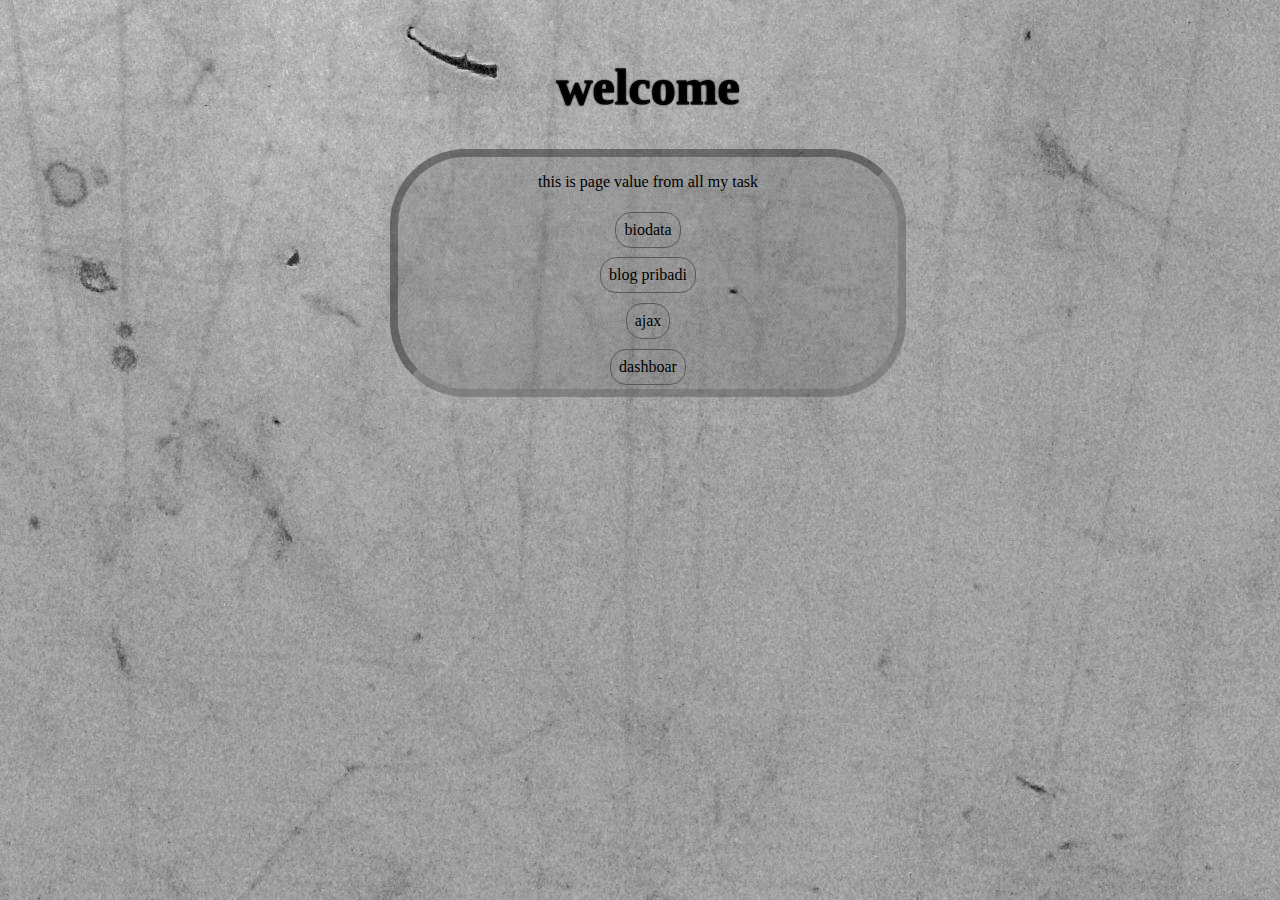
==== index.html @ b58b5073 "task list" ====
<!DOCTYPE html>
<html lang="en">
<head>
  <meta charset="UTF-8">
  <meta name="viewport" content="width=device-width, initial-scale=1.0">
  <link rel="stylesheet" href="style.css">
  <title>list task polytechic</title>
  <link href="https://fonts.googleapis.com/css2?family=Righteous&display=swap" rel="stylesheet">
  <link rel="shortcut icon" href="asset/favicon.ico" type="image/x-icon">
</head>
<body>
  <div id="main">
      <h1>welcome</h1>
      <!-- <br> -->
      <div id="value">
      <p>this is page  value from all my task</p>
      <span class="list"><a href="">biodata</a></span>
      <span class="list"><a href="">blog pribadi</a></span>
      <span class="list"><a href="">ajax</a></span>
      <span class="list"><a href="">dashboar</a></span>
      </div>
  </div>
</body>
</html>
---- style.css ----
body{
  height: 100%;
  width: 100%;
  background-image: url(asset/bg1.jpg);
}
#main{
  display: flex;
  flex-direction: column;
  align-items: center;
  padding: 1em;
}

#value{
  border: 8px solid #57575750;
  background-color: rgba(48, 47, 47, 0.144);
  border-radius: 2cm;
  border-style:inset;
  width: 40%;
  margin: auto;
  display: flex;
  padding-top: auto;
  flex-direction: column;
  align-items: center;
  -webkit-border-radius: 2cm;
  -moz-border-radius: 2cm;
  -ms-border-radius: 2cm;
  -o-border-radius: 2cm;
}

.list{
  margin: 0.8em;
  /*border: 1px solid;
  */font-family: Cambria, Cochin, Georgia, Times, 'Times New Roman', serif;
  border: 1px solid #575757fa ;
  padding: 0.5em;
  margin: 0.3em;
  border-radius: 1em ;
  -webkit-border-radius: 1em ;
  -moz-border-radius: 1em ;
  -ms-border-radius: 1em ;
  -o-border-radius: 1em ;
}

.list:hover{
  background-color: antiquewhite;
}

.list a{
  text-decoration: none;
  color: black;
}

/* .list a:hover{
  color: blue;
} */

h1{
  font-size: 50px;
  font-weight: bold;
  color: transparent;
  text-align: center;
   text-shadow: 0 0 2px black, 0 0 2px black; /* Outline */
            -webkit-text-stroke: 1px black; /* Border hitam */
}

p{
  font-size: 100%;
}

/* @media (min-width: 733px){
  p{
    font-size: 3;
  }
} */

@media(max-width: 711px) {
  p{
    font-size: 0.6em;
  }
  
}
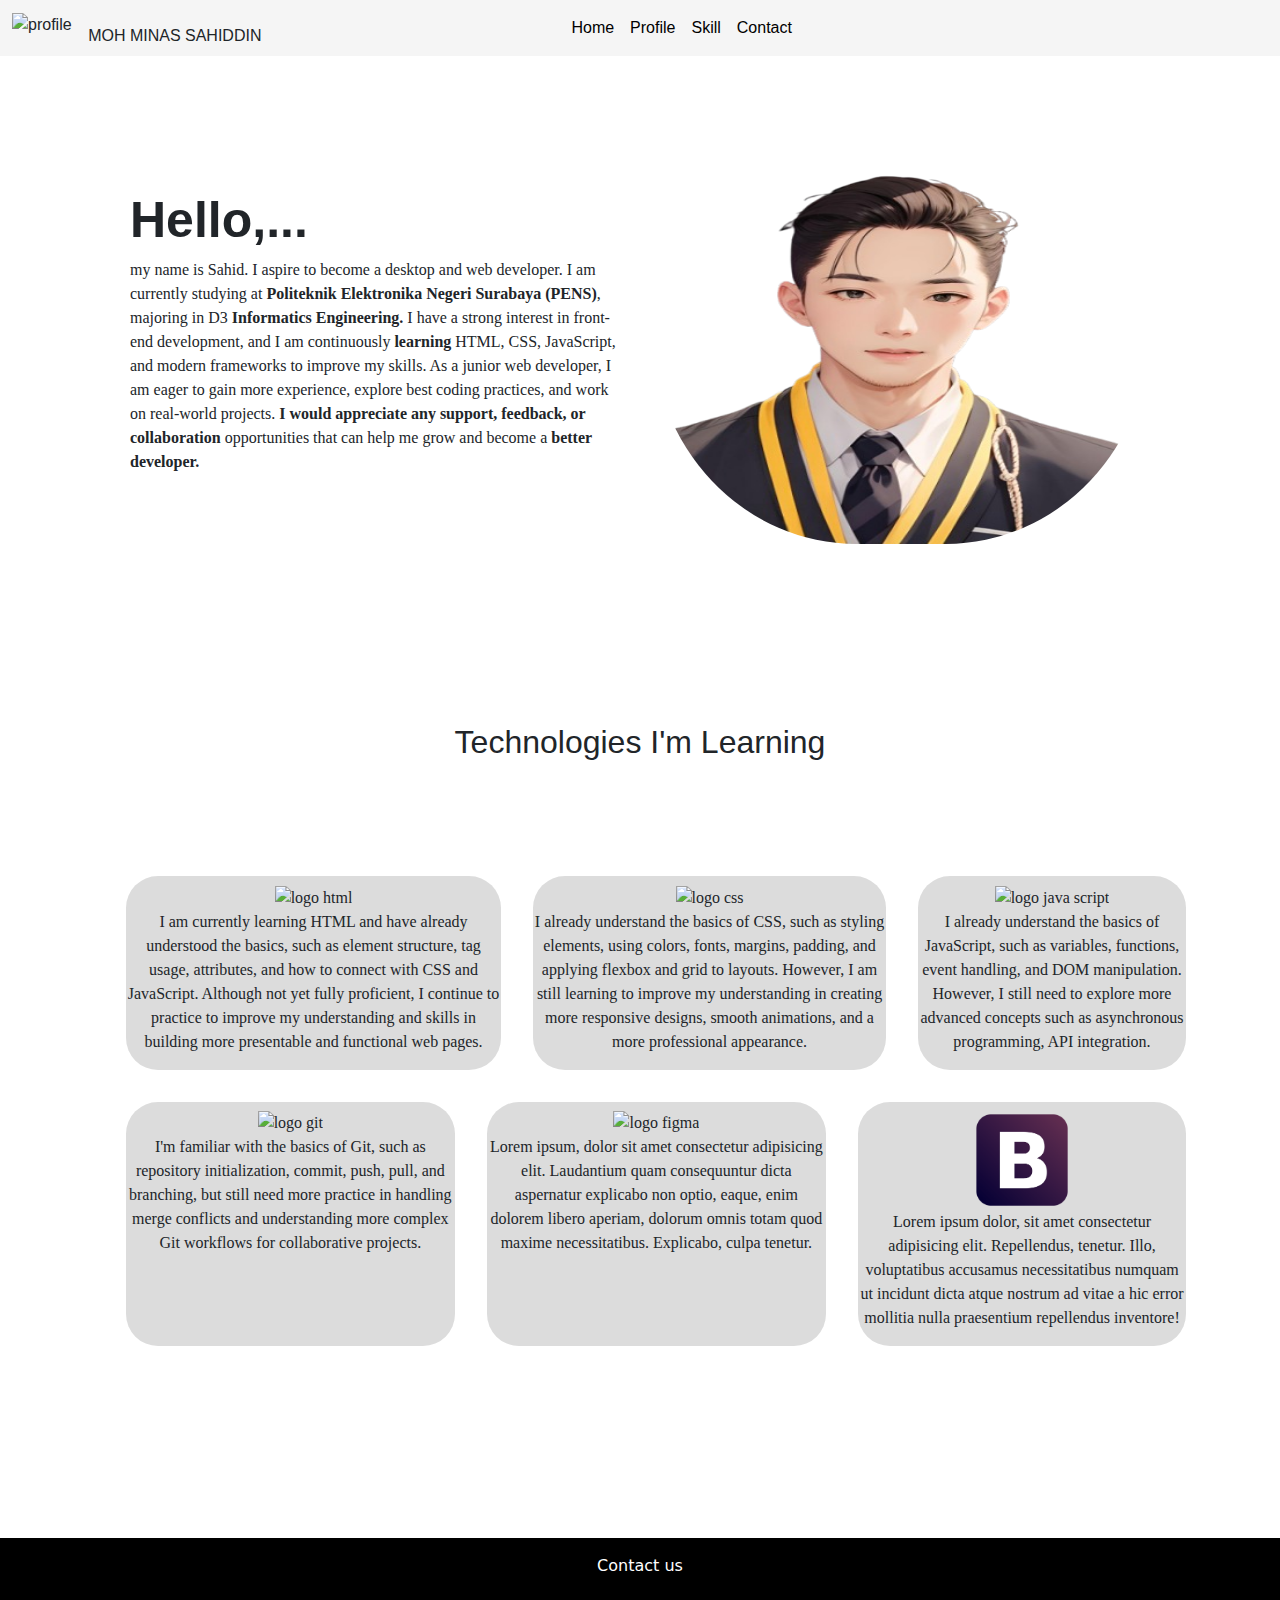
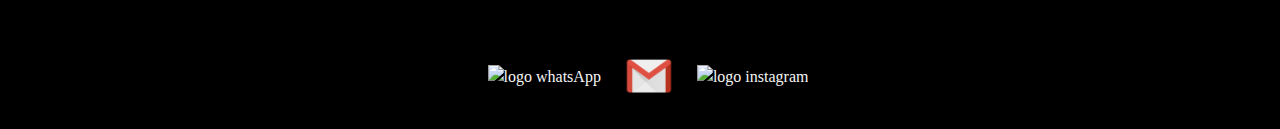
==== commit 16683585: "clear" ====
--- a/index.html
+++ b/index.html
@@ -3,22 +3,109 @@
 <head>
   <meta charset="UTF-8">
   <meta name="viewport" content="width=device-width, initial-scale=1.0">
-  <link rel="stylesheet" href="style.css">
-  <title>list task polytechic</title>
-  <link href="https://fonts.googleapis.com/css2?family=Righteous&display=swap" rel="stylesheet">
-  <link rel="shortcut icon" href="asset/favicon.ico" type="image/x-icon">
+  <title>minas sahiddin</title>
+  <link href="https://cdn.jsdelivr.net/npm/bootstrap@5.3.3/dist/css/bootstrap.min.css" rel="stylesheet" integrity="sha384-QWTKZyjpPEjISv5WaRU9OFeRpok6YctnYmDr5pNlyT2bRjXh0JMhjY6hW+ALEwIH" crossorigin="anonymous">
+  <link href="https://cdn.jsdelivr.net/npm/bootstrap@5.0.2/dist/css/bootstrap.min.css" rel="stylesheet" integrity="sha384-EVSTQN3/azprG1Anm3QDgpJLIm9Nao0Yz1ztcQTwFspd3yD65VohhpuuCOmLASjC" crossorigin="anonymous">
+  <link rel="stylesheet" href="https://cdnjs.cloudflare.com/ajax/libs/aos/2.3.4/aos.css">
+  <link rel="preconnect" href="https://fonts.googleapis.com">
+  <link rel="preconnect" href="https://fonts.gstatic.com" crossorigin>
+  <link href="https://fonts.googleapis.com/css2?family=Nunito+Sans:ital,opsz,wght@0,6..12,200..1000;1,6..12,200..1000&family=Open+Sans:ital,wght@0,300..800;1,300..800&family=Roboto+Flex:opsz,wght@8..144,100..1000&family=Roboto:ital,wght@0,100..900;1,100..900&display=swap" rel="stylesheet">
+  <link rel="shortcut icon" href="asset/man.png" type="image/x-icon">
+  <link rel="stylesheet" href="blog.css">
+</head>
 </head>
 <body>
-  <div id="main">
-      <h1>welcome</h1>
-      <!-- <br> -->
-      <div id="value">
-      <p>this is page  value from all my task</p>
-      <span class="list"><a href="">biodata</a></span>
-      <span class="list"><a href="">blog pribadi</a></span>
-      <span class="list"><a href="">ajax</a></span>
-      <span class="list"><a href="">dashboar</a></span>
+  <!-- nabar atas -->
+  <nav class="navbar navbar-expand-lg fixed-top">
+    <div class="container-fluid">
+      <img src="asset/man.png" alt="profile" class="me-1">
+      <h6 class="pt-3 mb-0">MOH MINAS SAHIDDIN</h6>
+      <button class="navbar-toggler" type="button" data-bs-toggle="collapse" data-bs-target="#navbarNavAltMarkup"
+        aria-controls="navbarNavAltMarkup" aria-expanded="false" aria-label="Toggle navigation">
+        <span class="navbar-toggler-icon"></span>
+      </button>
+      <div class="collapse navbar-collapse" id="navbarNavAltMarkup">
+        <!-- if screen smaal navbar collabs become hambuger -->
+        <div class="navbar-nav">
+          <a class="nav-link active"  aria-current="page" href="#Profile">Home</a>
+          <a class="nav-link active" href="#Profile">Profile</a>
+          <a class="nav-link active" href="#Name-Skill">Skill</a>
+          <a class="nav-link active" href="#Contact" tabindex="-1" aria-disabled="true" >Contact</a>
+        </div>
       </div>
-  </div>
+    </div>
+  </nav>
+  <main class="container " id="Profile">
+    <div class="row p-5">
+      <p class="col mx-auto m-auto"><span>Hello,...</span><br> my name is Sahid. I aspire to become a desktop and web developer. I am currently studying at <strong>Politeknik Elektronika Negeri Surabaya (PENS)</strong>, majoring in D3 <strong>Informatics Engineering.</strong>
+
+        I have a strong interest in front-end development, and I am continuously <strong>learning</strong> HTML, CSS, JavaScript, and modern frameworks to improve my skills. As a junior web developer, I am eager to gain more experience, explore best coding practices, and work on real-world projects.
+        
+        <strong>I would appreciate any support, feedback, or collaboration</strong> opportunities that can help me grow and become a <strong>better developer.</strong></p>
+      <img id="profile" class="col mx-auto m-auto order-sm-1" src="asset/aniem-removebg-preview.png" alt="pictures sahid">
+      <!-- foto profile -->
+    </div>
+    <div class="container">
+      <span id="Name-Skill" class="container text-center"><h2>Technologies I'm Learning</h2></span>
+      <div id="card" class="d-flex flex-column flex-lg-row ">
+        <!-- dispay flex flex ori collom alias vertika atas bawah lalu kalau layar lage ke row atau kiri kanab atau horixontal -->
+        <div class="">
+          <img src="asset/html2.png " alt="logo html">
+          <p>I am currently learning HTML and have already understood the basics, such as element structure, tag usage, attributes, and how to connect with CSS and JavaScript. Although not yet fully proficient, I continue to practice to improve my understanding and skills in building more presentable and functional web pages.</p>
+        </div>
+        <div class="">
+          <img src="asset/css.png" alt="logo css">
+          <p>I already understand the basics of CSS, such as styling elements, using colors, fonts, margins, padding, and applying flexbox and grid to layouts. However, I am still learning to improve my understanding in creating more responsive designs, smooth animations, and a more professional appearance.</p>
+        </div>
+        <div class="">
+          <img src="asset/javaScript.png" alt="logo java script">
+          <p>I already understand the basics of JavaScript, such as variables, functions, event handling, and DOM manipulation. However, I still need to explore more advanced concepts such as asynchronous programming, API integration.</p>
+        </div>
+      </div>
+      <div id="col2" class="d-flex flex-column flex-lg-row">
+        <div class="">
+          <img id="git" src="asset/git.png" alt="logo git">
+          <p>I'm familiar with the basics of Git, such as repository initialization, commit, push, pull, and branching, but still need more practice in handling merge conflicts and understanding more complex Git workflows for collaborative projects.</p>
+        </div>
+        <div class="">
+          <img id="figma" src="asset/figma.png" alt="logo figma">
+          <p>Lorem ipsum, dolor sit amet consectetur adipisicing elit. Laudantium quam consequuntur dicta aspernatur explicabo non optio, eaque, enim dolorem libero aperiam, dolorum omnis totam quod maxime necessitatibus. Explicabo, culpa tenetur.
+          </p>
+        </div>
+        <div class="">
+          <img src="asset/bootstrap.png" alt="logo bootstrap">
+          <p>Lorem ipsum dolor, sit amet consectetur adipisicing elit. Repellendus, tenetur. Illo, voluptatibus accusamus necessitatibus numquam ut incidunt dicta atque nostrum ad vitae a hic error mollitia nulla praesentium repellendus inventore!</p>
+        </div>
+      </div>
+    </div>
+  </main>
+  <footer id="Contact" class="">
+    <div>
+      <p>Contact us</p>
+      <div id="Contact" class="container "> 
+        <a href="https://api.whatsapp.com/send/?phone=6285707107042&text&type=phone_number&app_absent=0" target="blank"><img src="asset/whatsApp.png" alt="logo whatsApp"></a>
+        <a  href="mailto:mohminassahiddin@gmal.com" target="blank"><img src="asset/email2.png" alt="logo email"></a>
+        <a href="https://www.instagram.com/sahoddot?igsh=MTJnNGZ0N2V3cWhzcQ%3D%3D" target="blank"><img src="asset/instgram.png" alt="logo instagram"></a>
+      </div>
+    </div>
+  </footer>
+  <script src="https://cdn.jsdelivr.net/npm/@popperjs/core@2.9.2/dist/umd/popper.min.js" integrity="sha384-IQsoLXl5PILFhosVNubq5LC7Qb9DXgDA9i+tQ8Zj3iwWAwPtgFTxbJ8NT4GN1R8p" crossorigin="anonymous"></script>
+<script src="https://cdn.jsdelivr.net/npm/bootstrap@5.0.2/dist/js/bootstrap.min.js" integrity="sha384-cVKIPhGWiC2Al4u+LWgxfKTRIcfu0JTxR+EQDz/bgldoEyl4H0zUF0QKbrJ0EcQF" crossorigin="anonymous"></script>
+  <script src="https://cdn.jsdelivr.net/npm/bootstrap@5.0.2/dist/js/bootstrap.bundle.min.js" integrity="sha384-MrcW6ZMFYlzcLA8Nl+NtUVF0sA7MsXsP1UyJoMp4YLEuNSfAP+JcXn/tWtIaxVXM" crossorigin="anonymous"></script>
+  <script src="https://cdn.jsdelivr.net/npm/bootstrap@5.3.3/dist/js/bootstrap.bundle.min.js" integrity="sha384-YvpcrYf0tY3lHB60NNkmXc5s9fDVZLESaAA55NDzOxhy9GkcIdslK1eN7N6jIeHz" crossorigin="anonymous"></script>
+  <script src="https://code.jquery.com/jquery-3.7.1.min.js" integrity="sha256-/JqT3SQfawRcv/BIHPThkBvs0OEvtFFmqPF/lYI/Cxo=" crossorigin="anonymous"></script>
+  <script src="https://cdnjs.cloudflare.com/ajax/libs/aos/2.3.4/aos.js"></script>
+  <script>
+    // Navbar Auto Close on Click
+    document.querySelectorAll(".nav-link").forEach(item => {
+      item.addEventListener("click", () => {
+        const navbarCollapse = document.querySelector(".navbar-collapse");
+        if (navbarCollapse.classList.contains("show")) {
+          new bootstrap.Collapse(navbarCollapse).hide();
+        }
+      });
+    });
+  </script>
+  <script src="blog.js"></script>
 </body>
 </html>--- a/blog.css
+++ b/blog.css
@@ -0,0 +1,174 @@
+
+.nunito-sans- {
+  font-family: "Nunito Sans", serif;
+  font-optical-sizing: auto;
+  font-weight: weight;
+  font-style: normal;
+  font-variation-settings:
+    "wdth" 100,
+    "YTLC" 500;
+}
+
+body{
+  background-color: #FFFFFF;
+}
+nav{
+  /* font-family: 'Gill Sans', 'Gill Sans MT', Calibri, 'Trebuchet MS', sans-serif; */
+  font-family: 'Lucida Sans', 'Lucida Sans Regular', 'Lucida Grande', 'Lucida Sans Unicode', Geneva, Verdana, sans-serif;
+  background-color: #F5F5F5;
+}
+.container{
+  font-family:Cambria, Cochin, Georgia, Times, 'Times New Roman', serif;
+  margin-top: 5%;
+  font-size: medium;
+}
+.container span{
+  font-weight: bold;
+  font-family: 'Gill Sans', 'Gill Sans MT', Calibri, 'Trebuchet MS', sans-serif;
+  font-size: 50px;
+}
+nav img{
+  height: 30px;
+  width: auto;
+}
+
+.navbar-nav {
+  border-radius: 1rem;
+  margin-left: 30%;
+  -webkit-border-radius: 1rem;
+  -moz-border-radius: 1rem;
+  -ms-border-radius: 1rem;
+  -o-border-radius: 1rem;
+}
+
+
+
+nav h6{
+  margin-left: 1%;
+}
+
+
+#profile{
+  /* border: 1px solid; */
+  border-radius: 20rem;
+  height: 27rem;
+  -webkit-border-radius: 20rem;
+  -moz-border-radius: 20rem;
+  -ms-border-radius: 20rem;
+  -o-border-radius: 20rem;
+}
+
+.background {
+  background-color: #FFFFFF;
+}
+
+#card-skil p{
+  margin-top: 10rem;
+  background-color: bisque;
+}
+
+#card img{
+  width: 100%;
+  height: 100px;
+  object-fit: contain;
+}
+#card div{
+  font-family:Cambria, Cochin, Georgia, Times, 'Times New Roman', serif;
+  transition: background-color 0.3s ease-in-out;
+  animation: shake 3s infinite ease-in-out;
+  padding-top: 0.5rem;
+  margin-top: 2rem;
+  margin-left: 2rem;
+  background-color: gainsboro;
+  /*border: 3px solid rgb(38, 38, 49);
+  *//*border-style: double;
+  */border-radius: 2rem;
+  -webkit-border-radius: 2rem;
+  -moz-border-radius: 2rem;
+  -ms-border-radius: 2rem;
+  -o-border-radius: 2rem;
+  text-align: center;
+  -webkit-transition: 1s;
+  -moz-transition: 1s;
+  -ms-transition: 1s;
+  -o-transition: 1s;
+  -webkit-animation: shake 3s infinite ease-in-out;
+}
+#col2 div{
+  font-family:Cambria, Cochin, Georgia, Times, 'Times New Roman', serif;
+  transition: background-color 0.3s ease-in-out;
+  animation: shake 3s infinite ease-in-out;
+  padding-top: 0.5rem;
+  text-align: center;
+  margin-left: 2rem;
+  background-color: gainsboro;
+  margin-top: 2rem;
+  /*border: 3px solid rgb(38, 38, 49);
+  *//*border-style: double;
+  */border-radius: 2rem;
+  -webkit-border-radius: 2rem;
+  -moz-border-radius: 2rem;
+  -ms-border-radius: 2rem;
+  -o-border-radius: 2rem;
+  -webkit-transition: background-color 0.3s ease-in-out;
+  -moz-transition: background-color 0.3s ease-in-out;
+  -ms-transition: background-color 0.3s ease-in-out;
+  -o-transition: background-color 0.3s ease-in-out;
+}
+#col2 img{
+  width: 100%;
+  height: 100px;
+  object-fit: contain;
+}
+
+#card div:hover{
+  background-color:gray;
+  color: #FFFFFF;
+  img{
+    filter: brightness(120%);
+  }
+}
+#col2 div:hover{
+  background-color:gray;
+  color: #FFFFFF;
+  img{
+    filter: brightness(120%);
+  }
+}
+
+footer div{
+  margin-top: 2rem;
+  background-color: #000000;
+  padding: 1rem;
+  color: #FFFFFF;
+  text-align: center;
+}
+
+.a:hover{
+  font-size: larger;
+}
+
+@keyframes shake {
+  0% { transform: translateY(0); }
+  50% { transform: translateY(-10px); } /* Naik sedikit */
+  100% { transform: translateY(0); }
+}
+
+#Contact img{
+  width: 3.5rem;
+  height: auto;
+  margin-left: 1rem;
+}
+
+#Contact a{
+  text-decoration: none;
+  color: #F5F5F5;
+}
+
+#Skill{
+  padding-top: 10rem;
+}
+
+footer{
+  padding-top: 10rem;
+}
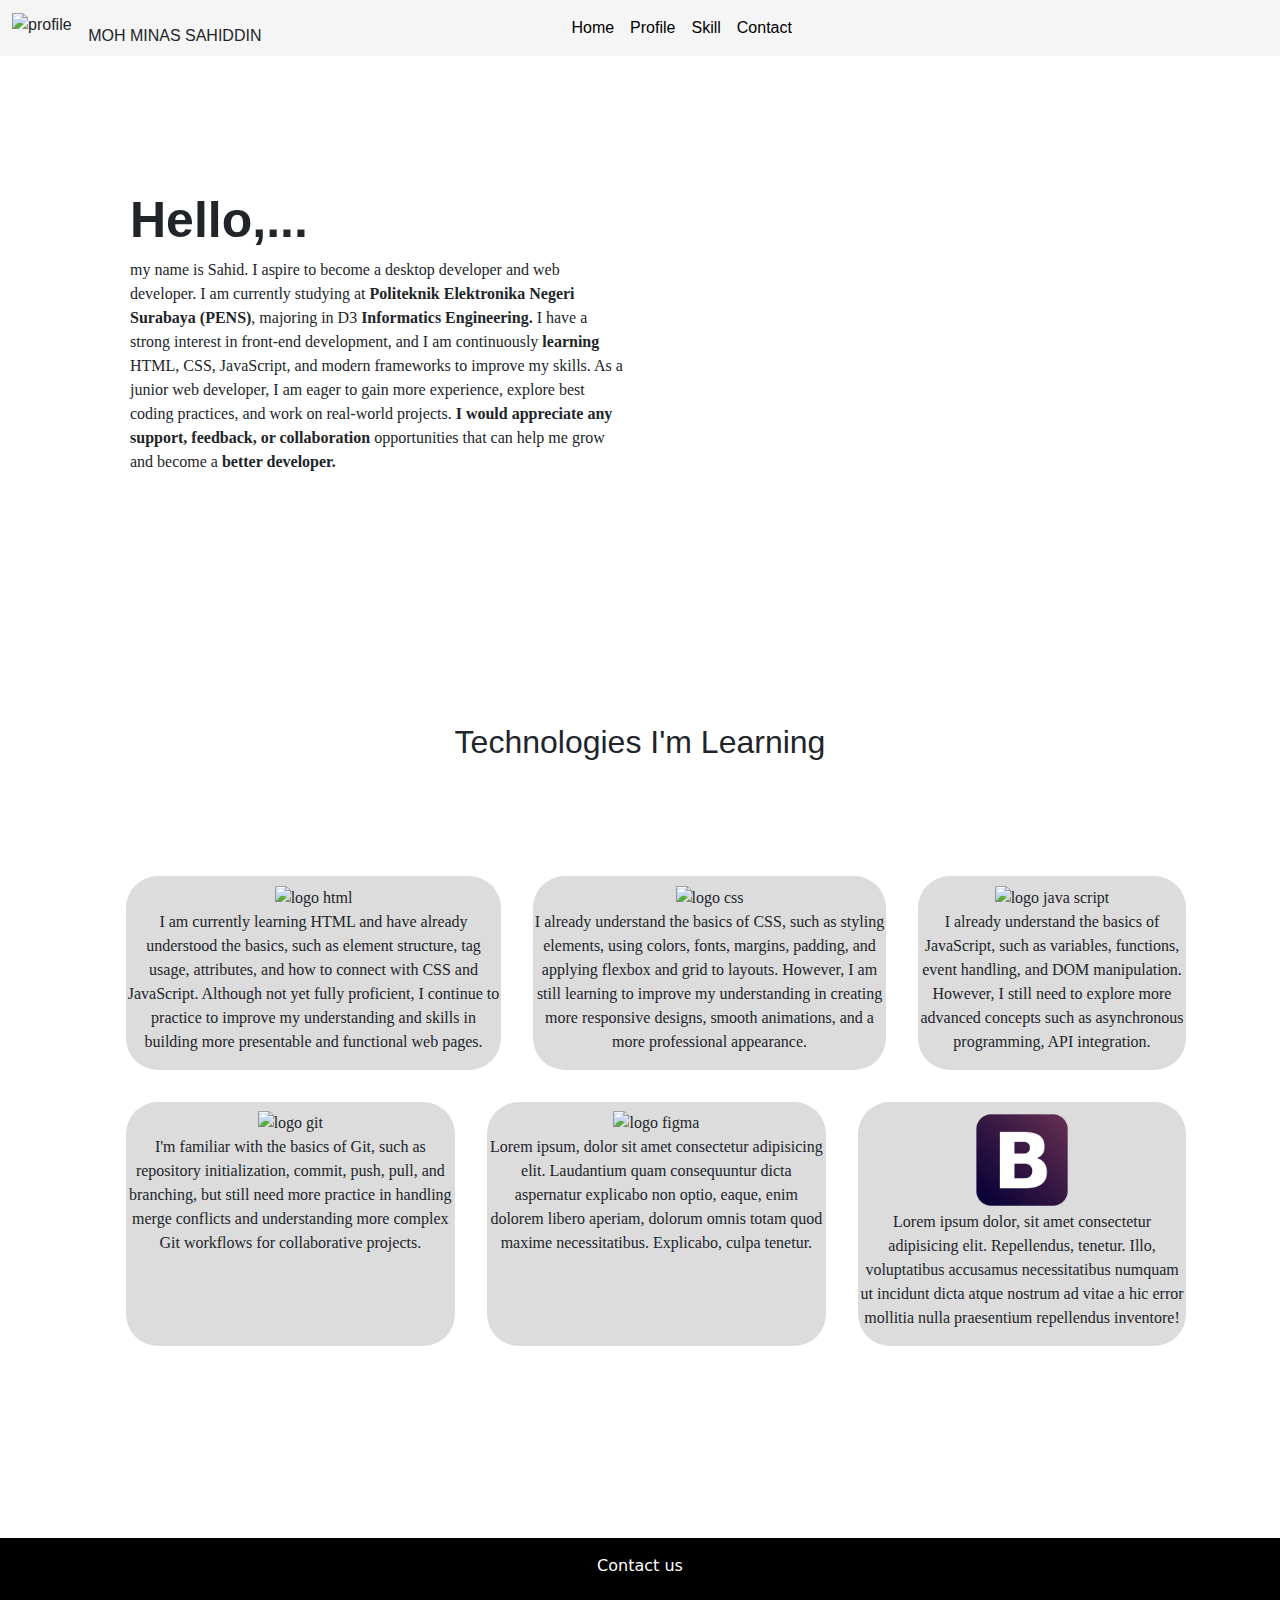
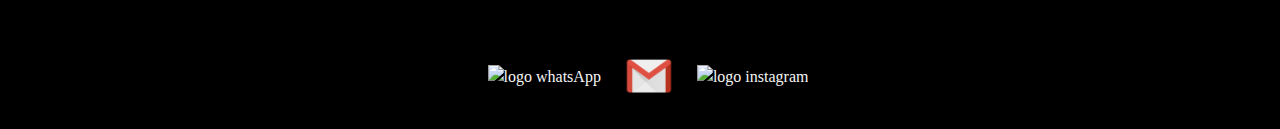
==== commit d8e18121: "Remove broken submodule remake" ====
--- a/index.html
+++ b/index.html
@@ -37,13 +37,14 @@
   </nav>
   <main class="container " id="Profile">
     <div class="row p-5">
-      <p class="col mx-auto m-auto"><span>Hello,...</span><br> my name is Sahid. I aspire to become a desktop and web developer. I am currently studying at <strong>Politeknik Elektronika Negeri Surabaya (PENS)</strong>, majoring in D3 <strong>Informatics Engineering.</strong>
+      <p class="col mx-auto m-auto"><span>Hello,...</span><br> my name is Sahid. I aspire to become a desktop developer and web developer. I am currently studying at <strong>Politeknik Elektronika Negeri Surabaya (PENS)</strong>, majoring in D3 <strong>Informatics Engineering.</strong>
 
         I have a strong interest in front-end development, and I am continuously <strong>learning</strong> HTML, CSS, JavaScript, and modern frameworks to improve my skills. As a junior web developer, I am eager to gain more experience, explore best coding practices, and work on real-world projects.
-        
+
         <strong>I would appreciate any support, feedback, or collaboration</strong> opportunities that can help me grow and become a <strong>better developer.</strong></p>
-      <img id="profile" class="col mx-auto m-auto order-sm-1" src="asset/aniem-removebg-preview.png" alt="pictures sahid">
+      <img id="profile" class="col mx-auto m-auto order-sm-1" src="asset/fotowajah-removebg-preview.png" alt="pictures sahid">
       <!-- foto profile -->
+
     </div>
     <div class="container">
       <span id="Name-Skill" class="container text-center"><h2>Technologies I'm Learning</h2></span>
@@ -53,6 +54,7 @@
           <img src="asset/html2.png " alt="logo html">
           <p>I am currently learning HTML and have already understood the basics, such as element structure, tag usage, attributes, and how to connect with CSS and JavaScript. Although not yet fully proficient, I continue to practice to improve my understanding and skills in building more presentable and functional web pages.</p>
         </div>
+<!-- heheheh -->
         <div class="">
           <img src="asset/css.png" alt="logo css">
           <p>I already understand the basics of CSS, such as styling elements, using colors, fonts, margins, padding, and applying flexbox and grid to layouts. However, I am still learning to improve my understanding in creating more responsive designs, smooth animations, and a more professional appearance.</p>
@@ -82,7 +84,7 @@
   <footer id="Contact" class="">
     <div>
       <p>Contact us</p>
-      <div id="Contact" class="container "> 
+      <div id="Contact" class="container ">
         <a href="https://api.whatsapp.com/send/?phone=6285707107042&text&type=phone_number&app_absent=0" target="blank"><img src="asset/whatsApp.png" alt="logo whatsApp"></a>
         <a  href="mailto:mohminassahiddin@gmal.com" target="blank"><img src="asset/email2.png" alt="logo email"></a>
         <a href="https://www.instagram.com/sahoddot?igsh=MTJnNGZ0N2V3cWhzcQ%3D%3D" target="blank"><img src="asset/instgram.png" alt="logo instagram"></a>
@@ -108,4 +110,4 @@
   </script>
   <script src="blog.js"></script>
 </body>
-</html>+</html>
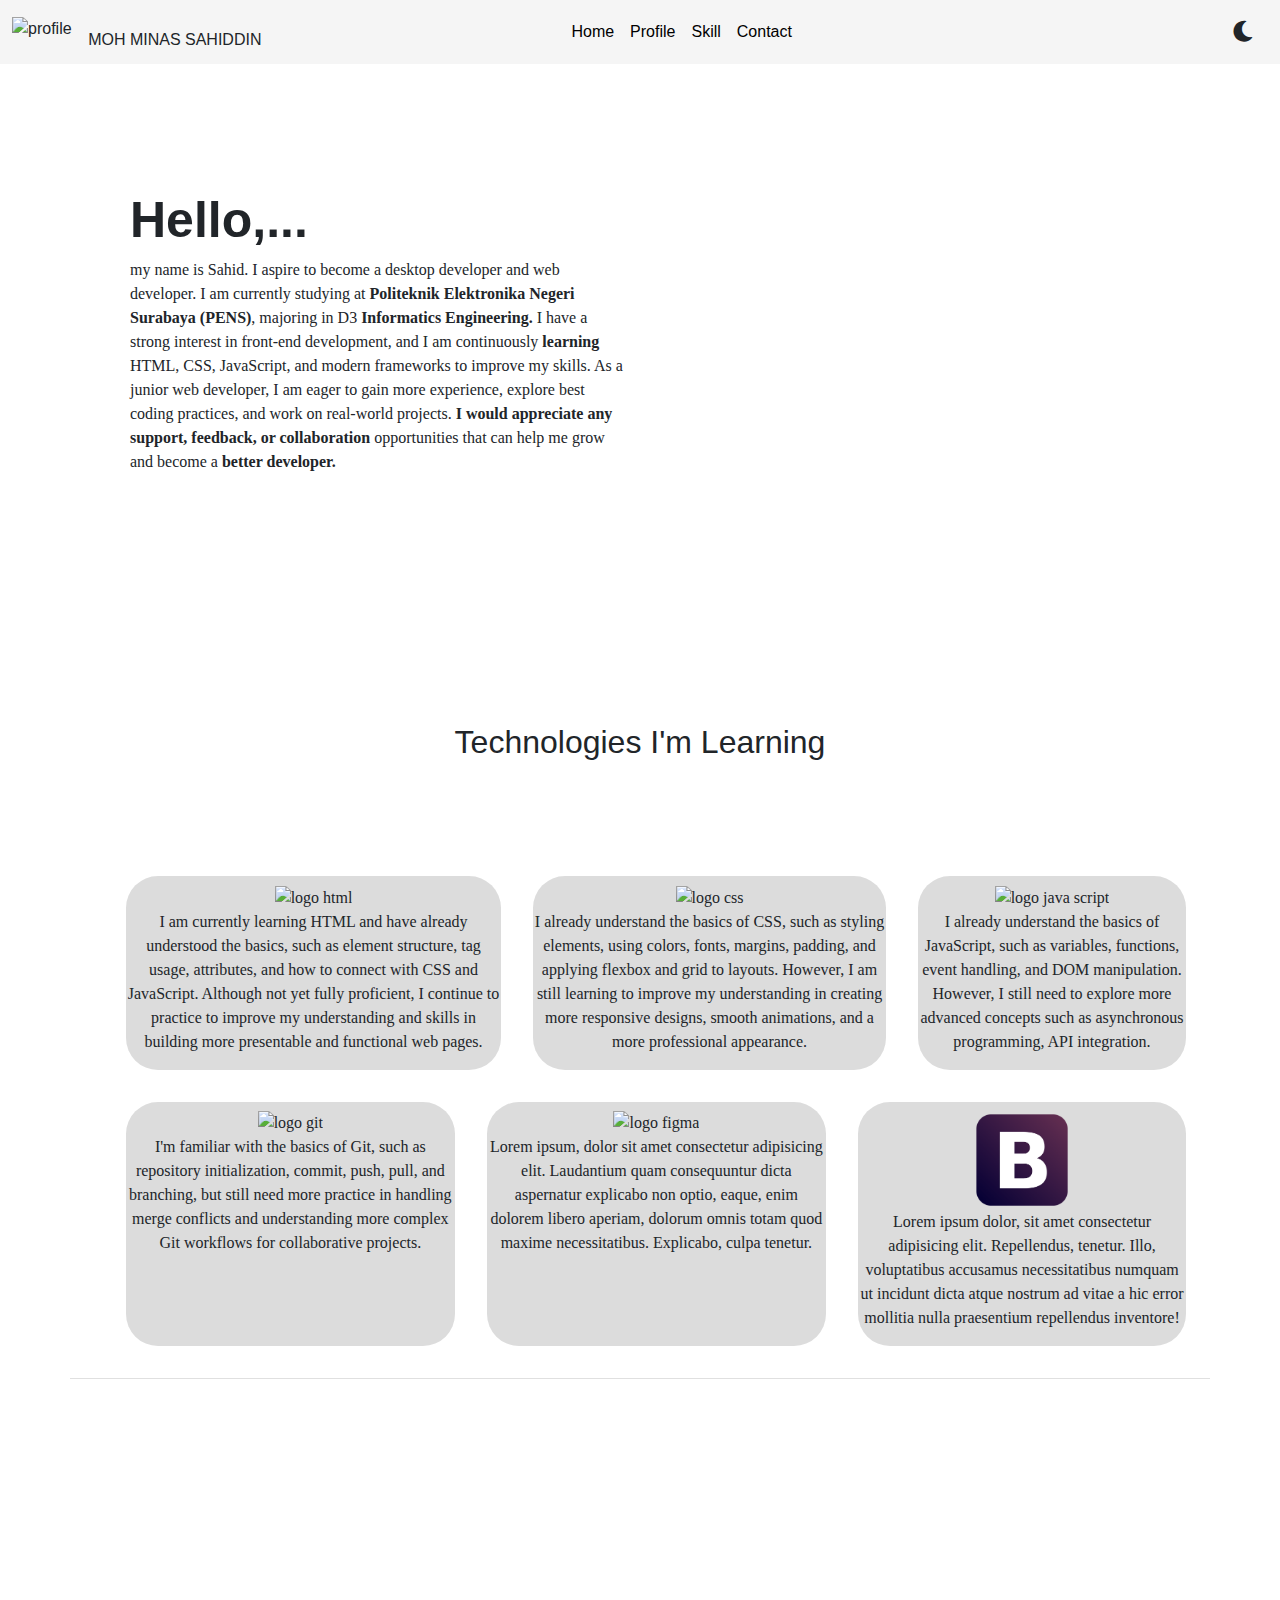
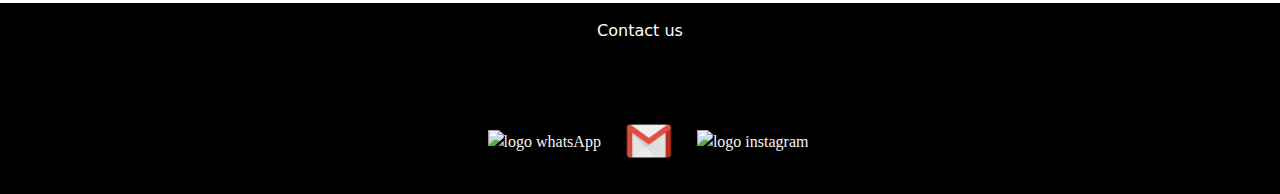
==== commit 86215245: "add mode dark and light" ====
--- a/index.html
+++ b/index.html
@@ -4,18 +4,23 @@
   <meta charset="UTF-8">
   <meta name="viewport" content="width=device-width, initial-scale=1.0">
   <title>minas sahiddin</title>
+  <!-- Bootstrap CSS -->
   <link href="https://cdn.jsdelivr.net/npm/bootstrap@5.3.3/dist/css/bootstrap.min.css" rel="stylesheet" integrity="sha384-QWTKZyjpPEjISv5WaRU9OFeRpok6YctnYmDr5pNlyT2bRjXh0JMhjY6hW+ALEwIH" crossorigin="anonymous">
-  <link href="https://cdn.jsdelivr.net/npm/bootstrap@5.0.2/dist/css/bootstrap.min.css" rel="stylesheet" integrity="sha384-EVSTQN3/azprG1Anm3QDgpJLIm9Nao0Yz1ztcQTwFspd3yD65VohhpuuCOmLASjC" crossorigin="anonymous">
+  <!-- AOS CSS -->
   <link rel="stylesheet" href="https://cdnjs.cloudflare.com/ajax/libs/aos/2.3.4/aos.css">
+  <!-- Google Fonts -->
   <link rel="preconnect" href="https://fonts.googleapis.com">
   <link rel="preconnect" href="https://fonts.gstatic.com" crossorigin>
-  <link href="https://fonts.googleapis.com/css2?family=Nunito+Sans:ital,opsz,wght@0,6..12,200..1000;1,6..12,200..1000&family=Open+Sans:ital,wght@0,300..800;1,300..800&family=Roboto+Flex:opsz,wght@8..144,100..1000&family=Roboto:ital,wght@0,100..900;1,100..900&display=swap" rel="stylesheet">
+  <link href="https://fonts.googleapis.com/css2?family=Nunito+Sans:ital,opsz,wght@0,6..12,200..1000&family=Open+Sans:ital,wght@0,300..800&family=Roboto+Flex:opsz,wght@8..144,100..1000&family=Roboto:ital,wght@0,100..900&display=swap" rel="stylesheet">
+  <!-- Favicon -->
   <link rel="shortcut icon" href="asset/man.png" type="image/x-icon">
+  <!-- Font Awesome -->
+  <link rel="stylesheet" href="https://cdnjs.cloudflare.com/ajax/libs/font-awesome/6.0.0-beta3/css/all.min.css">
+  <!-- Custom CSS -->
   <link rel="stylesheet" href="blog.css">
 </head>
-</head>
 <body>
-  <!-- nabar atas -->
+  <!-- Navbar -->
   <nav class="navbar navbar-expand-lg fixed-top">
     <div class="container-fluid">
       <img src="asset/man.png" alt="profile" class="me-1">
@@ -25,89 +30,82 @@
         <span class="navbar-toggler-icon"></span>
       </button>
       <div class="collapse navbar-collapse" id="navbarNavAltMarkup">
-        <!-- if screen smaal navbar collabs become hambuger -->
+        <!-- Navbar links -->
         <div class="navbar-nav">
-          <a class="nav-link active"  aria-current="page" href="#Profile">Home</a>
+          <a class="nav-link active" aria-current="page" href="#Profile">Home</a>
           <a class="nav-link active" href="#Profile">Profile</a>
           <a class="nav-link active" href="#Name-Skill">Skill</a>
-          <a class="nav-link active" href="#Contact" tabindex="-1" aria-disabled="true" >Contact</a>
+          <a class="nav-link active" href="#Contact" tabindex="-1" aria-disabled="true">Contact</a>
         </div>
+        <!-- Dark/Light mode switch button -->
+        <button id="theme-toggle" class="btn btn-secondary ms-auto">
+          <i class="fas fa-moon"></i>
+        </button>
       </div>
     </div>
   </nav>
-  <main class="container " id="Profile">
-    <div class="row p-5">
+  <!-- Main content -->
+  <main class="container" id="Profile" data-aos="fade-up">
+    <div class="row p-5" data-aos="fade-up">
       <p class="col mx-auto m-auto"><span>Hello,...</span><br> my name is Sahid. I aspire to become a desktop developer and web developer. I am currently studying at <strong>Politeknik Elektronika Negeri Surabaya (PENS)</strong>, majoring in D3 <strong>Informatics Engineering.</strong>
 
         I have a strong interest in front-end development, and I am continuously <strong>learning</strong> HTML, CSS, JavaScript, and modern frameworks to improve my skills. As a junior web developer, I am eager to gain more experience, explore best coding practices, and work on real-world projects.
 
         <strong>I would appreciate any support, feedback, or collaboration</strong> opportunities that can help me grow and become a <strong>better developer.</strong></p>
-      <img id="profile" class="col mx-auto m-auto order-sm-1" src="asset/fotowajah-removebg-preview.png" alt="pictures sahid">
-      <!-- foto profile -->
-
+      <img id="profile" class="col mx-auto m-auto order-sm-1" src="asset/fotowajah-removebg-preview.png" alt="pictures sahid" data-aos="fade-up">
+      <!-- Profile picture -->
     </div>
-    <div class="container">
-      <span id="Name-Skill" class="container text-center"><h2>Technologies I'm Learning</h2></span>
-      <div id="card" class="d-flex flex-column flex-lg-row ">
-        <!-- dispay flex flex ori collom alias vertika atas bawah lalu kalau layar lage ke row atau kiri kanab atau horixontal -->
-        <div class="">
-          <img src="asset/html2.png " alt="logo html">
+    <div class="container" data-aos="fade-up">
+      <span id="Name-Skill" class="container text-center" data-aos="fade-up"><h2>Technologies I'm Learning</h2></span>
+      <div id="card" class="d-flex flex-column flex-lg-row" data-aos="fade-up">
+        <!-- Technology cards -->
+        <div class="" data-aos="fade-up">
+          <img src="asset/html2.png" alt="logo html">
           <p>I am currently learning HTML and have already understood the basics, such as element structure, tag usage, attributes, and how to connect with CSS and JavaScript. Although not yet fully proficient, I continue to practice to improve my understanding and skills in building more presentable and functional web pages.</p>
         </div>
-<!-- heheheh -->
-        <div class="">
+        <div class="" data-aos="fade-up">
           <img src="asset/css.png" alt="logo css">
           <p>I already understand the basics of CSS, such as styling elements, using colors, fonts, margins, padding, and applying flexbox and grid to layouts. However, I am still learning to improve my understanding in creating more responsive designs, smooth animations, and a more professional appearance.</p>
         </div>
-        <div class="">
+        <div class="" data-aos="fade-up">
           <img src="asset/javaScript.png" alt="logo java script">
           <p>I already understand the basics of JavaScript, such as variables, functions, event handling, and DOM manipulation. However, I still need to explore more advanced concepts such as asynchronous programming, API integration.</p>
         </div>
       </div>
-      <div id="col2" class="d-flex flex-column flex-lg-row">
-        <div class="">
+      <div id="col2" class="d-flex flex-column flex-lg-row" data-aos="fade-up">
+        <div class="" data-aos="fade-up">
           <img id="git" src="asset/git.png" alt="logo git">
           <p>I'm familiar with the basics of Git, such as repository initialization, commit, push, pull, and branching, but still need more practice in handling merge conflicts and understanding more complex Git workflows for collaborative projects.</p>
         </div>
-        <div class="">
+        <div class="" data-aos="fade-up">
           <img id="figma" src="asset/figma.png" alt="logo figma">
-          <p>Lorem ipsum, dolor sit amet consectetur adipisicing elit. Laudantium quam consequuntur dicta aspernatur explicabo non optio, eaque, enim dolorem libero aperiam, dolorum omnis totam quod maxime necessitatibus. Explicabo, culpa tenetur.
-          </p>
+          <p>Lorem ipsum, dolor sit amet consectetur adipisicing elit. Laudantium quam consequuntur dicta aspernatur explicabo non optio, eaque, enim dolorem libero aperiam, dolorum omnis totam quod maxime necessitatibus. Explicabo, culpa tenetur.</p>
         </div>
-        <div class="">
+        <div class="" data-aos="fade-up">
           <img src="asset/bootstrap.png" alt="logo bootstrap">
           <p>Lorem ipsum dolor, sit amet consectetur adipisicing elit. Repellendus, tenetur. Illo, voluptatibus accusamus necessitatibus numquam ut incidunt dicta atque nostrum ad vitae a hic error mollitia nulla praesentium repellendus inventore!</p>
         </div>
       </div>
     </div>
   </main>
+  <!-- Footer -->
   <footer id="Contact" class="">
     <div>
       <p>Contact us</p>
-      <div id="Contact" class="container ">
+      <div id="Contact" class="container">
         <a href="https://api.whatsapp.com/send/?phone=6285707107042&text&type=phone_number&app_absent=0" target="blank"><img src="asset/whatsApp.png" alt="logo whatsApp"></a>
-        <a  href="mailto:mohminassahiddin@gmal.com" target="blank"><img src="asset/email2.png" alt="logo email"></a>
+        <a href="mailto:mohminassahiddin@gmal.com" target="blank"><img src="asset/email2.png" alt="logo email"></a>
         <a href="https://www.instagram.com/sahoddot?igsh=MTJnNGZ0N2V3cWhzcQ%3D%3D" target="blank"><img src="asset/instgram.png" alt="logo instagram"></a>
       </div>
     </div>
   </footer>
+  <!-- Bootstrap and other scripts -->
   <script src="https://cdn.jsdelivr.net/npm/@popperjs/core@2.9.2/dist/umd/popper.min.js" integrity="sha384-IQsoLXl5PILFhosVNubq5LC7Qb9DXgDA9i+tQ8Zj3iwWAwPtgFTxbJ8NT4GN1R8p" crossorigin="anonymous"></script>
-<script src="https://cdn.jsdelivr.net/npm/bootstrap@5.0.2/dist/js/bootstrap.min.js" integrity="sha384-cVKIPhGWiC2Al4u+LWgxfKTRIcfu0JTxR+EQDz/bgldoEyl4H0zUF0QKbrJ0EcQF" crossorigin="anonymous"></script>
+  <script src="https://cdn.jsdelivr.net/npm/bootstrap@5.0.2/dist/js/bootstrap.min.js" integrity="sha384-cVKIPhGWiC2Al4u+LWgxfKTRIcfu0JTxR+EQDz/bgldoEyl4H0zUF0QKbrJ0EcQF" crossorigin="anonymous"></script>
   <script src="https://cdn.jsdelivr.net/npm/bootstrap@5.0.2/dist/js/bootstrap.bundle.min.js" integrity="sha384-MrcW6ZMFYlzcLA8Nl+NtUVF0sA7MsXsP1UyJoMp4YLEuNSfAP+JcXn/tWtIaxVXM" crossorigin="anonymous"></script>
   <script src="https://cdn.jsdelivr.net/npm/bootstrap@5.3.3/dist/js/bootstrap.bundle.min.js" integrity="sha384-YvpcrYf0tY3lHB60NNkmXc5s9fDVZLESaAA55NDzOxhy9GkcIdslK1eN7N6jIeHz" crossorigin="anonymous"></script>
   <script src="https://code.jquery.com/jquery-3.7.1.min.js" integrity="sha256-/JqT3SQfawRcv/BIHPThkBvs0OEvtFFmqPF/lYI/Cxo=" crossorigin="anonymous"></script>
   <script src="https://cdnjs.cloudflare.com/ajax/libs/aos/2.3.4/aos.js"></script>
-  <script>
-    // Navbar Auto Close on Click
-    document.querySelectorAll(".nav-link").forEach(item => {
-      item.addEventListener("click", () => {
-        const navbarCollapse = document.querySelector(".navbar-collapse");
-        if (navbarCollapse.classList.contains("show")) {
-          new bootstrap.Collapse(navbarCollapse).hide();
-        }
-      });
-    });
-  </script>
   <script src="blog.js"></script>
 </body>
 </html>
--- a/blog.css
+++ b/blog.css
@@ -1,4 +1,4 @@
-
+/* Font settings for Nunito Sans */
 .nunito-sans- {
   font-family: "Nunito Sans", serif;
   font-optical-sizing: auto;
@@ -9,29 +9,43 @@
     "YTLC" 500;
 }
 
-body{
+/* Body background color */
+body {
   background-color: #FFFFFF;
-}
-nav{
+  transition: background-color 0.3s ease-in-out;
+}
+
+/* Navbar styles */
+nav {
   /* font-family: 'Gill Sans', 'Gill Sans MT', Calibri, 'Trebuchet MS', sans-serif; */
   font-family: 'Lucida Sans', 'Lucida Sans Regular', 'Lucida Grande', 'Lucida Sans Unicode', Geneva, Verdana, sans-serif;
   background-color: #F5F5F5;
-}
-.container{
-  font-family:Cambria, Cochin, Georgia, Times, 'Times New Roman', serif;
+  transition: background-color 0.3s ease-in-out;
+}
+
+/* Container styles */
+.container {
+  font-family: Cambria, Cochin, Georgia, Times, 'Times New Roman', serif;
   margin-top: 5%;
   font-size: medium;
-}
-.container span{
+  transition: all 0.3s ease-in-out;
+}
+
+/* Span styles inside container */
+.container span {
   font-weight: bold;
   font-family: 'Gill Sans', 'Gill Sans MT', Calibri, 'Trebuchet MS', sans-serif;
   font-size: 50px;
-}
-nav img{
+  transition: all 0.3s ease-in-out;
+}
+
+/* Navbar image styles */
+nav img {
   height: 30px;
   width: auto;
 }
 
+/* Navbar navigation styles */
 .navbar-nav {
   border-radius: 1rem;
   margin-left: 30%;
@@ -41,40 +55,46 @@
   -o-border-radius: 1rem;
 }
 
-
-
-nav h6{
+/* Navbar heading styles */
+nav h6 {
   margin-left: 1%;
 }
 
-
-#profile{
+/* Profile image styles */
+#profile {
   /* border: 1px solid; */
   border-radius: 20rem;
   height: 27rem;
+  transition: all 0.3s ease-in-out;
   -webkit-border-radius: 20rem;
   -moz-border-radius: 20rem;
   -ms-border-radius: 20rem;
   -o-border-radius: 20rem;
 }
 
+/* Background class */
 .background {
   background-color: #FFFFFF;
 }
 
-#card-skil p{
+/* Card skill paragraph styles */
+#card-skil p {
   margin-top: 10rem;
   background-color: bisque;
 }
 
-#card img{
+/* Card image styles */
+#card img {
   width: 100%;
   height: 100px;
   object-fit: contain;
-}
-#card div{
-  font-family:Cambria, Cochin, Georgia, Times, 'Times New Roman', serif;
-  transition: background-color 0.3s ease-in-out;
+  transition: transform 0.3s ease-in-out;
+}
+
+/* Card div styles */
+#card div {
+  font-family: Cambria, Cochin, Georgia, Times, 'Times New Roman', serif;
+  transition: background-color 0.3s ease-in-out, transform 0.3s ease-in-out;
   animation: shake 3s infinite ease-in-out;
   padding-top: 0.5rem;
   margin-top: 2rem;
@@ -94,9 +114,11 @@
   -o-transition: 1s;
   -webkit-animation: shake 3s infinite ease-in-out;
 }
-#col2 div{
-  font-family:Cambria, Cochin, Georgia, Times, 'Times New Roman', serif;
-  transition: background-color 0.3s ease-in-out;
+
+/* Column 2 div styles */
+#col2 div {
+  font-family: Cambria, Cochin, Georgia, Times, 'Times New Roman', serif;
+  transition: background-color 0.3s ease-in-out, transform 0.3s ease-in-out;
   animation: shake 3s infinite ease-in-out;
   padding-top: 0.5rem;
   text-align: center;
@@ -115,28 +137,41 @@
   -ms-transition: background-color 0.3s ease-in-out;
   -o-transition: background-color 0.3s ease-in-out;
 }
-#col2 img{
+
+/* Column 2 image styles */
+#col2 img {
   width: 100%;
   height: 100px;
   object-fit: contain;
-}
-
-#card div:hover{
-  background-color:gray;
+  transition: transform 0.3s ease-in-out;
+}
+
+/* Card hover styles */
+#card div:hover {
+  background-color: gray;
   color: #FFFFFF;
-  img{
-    filter: brightness(120%);
-  }
-}
-#col2 div:hover{
-  background-color:gray;
+  transform: scale(1.05);
+}
+
+#card div:hover img {
+  filter: brightness(120%);
+  transform: scale(1.1);
+}
+
+/* Column 2 hover styles */
+#col2 div:hover {
+  background-color: gray;
   color: #FFFFFF;
-  img{
-    filter: brightness(120%);
-  }
-}
-
-footer div{
+  transform: scale(1.05);
+}
+
+#col2 div:hover img {
+  filter: brightness(120%);
+  transform: scale(1.1);
+}
+
+/* Footer styles */
+footer div {
   margin-top: 2rem;
   background-color: #000000;
   padding: 1rem;
@@ -144,31 +179,116 @@
   text-align: center;
 }
 
-.a:hover{
+/* Anchor hover styles */
+.a:hover {
   font-size: larger;
 }
 
+/* Shake animation */
 @keyframes shake {
   0% { transform: translateY(0); }
   50% { transform: translateY(-10px); } /* Naik sedikit */
   100% { transform: translateY(0); }
 }
 
-#Contact img{
+/* Contact image styles */
+#Contact img {
   width: 3.5rem;
   height: auto;
   margin-left: 1rem;
 }
 
-#Contact a{
+/* Contact anchor styles */
+#Contact a {
   text-decoration: none;
   color: #F5F5F5;
 }
 
-#Skill{
+/* Skill section padding */
+#Skill {
   padding-top: 10rem;
 }
 
-footer{
+/* Footer padding */
+footer {
   padding-top: 10rem;
 }
+
+/* Main content bottom separation */
+main {
+  padding-bottom: 2rem;
+  border-bottom: 1px solid #E0E0E0;
+  margin-bottom: 2rem;
+}
+
+/* Dark mode styles */
+.dark-mode {
+  background-color: #121212;
+  color: #E0E0E0;
+}
+
+.dark-mode nav {
+  background-color: #1F1F1F;
+}
+
+.dark-mode .navbar-nav .nav-link {
+  color: #E0E0E0;
+}
+
+.dark-mode .navbar-nav .nav-link:hover {
+  color: #BBBBBB;
+}
+
+.dark-mode footer {
+  background-color: #1F1F1F;
+}
+
+.dark-mode .container {
+  background-color: #1E1E1E;
+  color: #E0E0E0;
+  border-radius: 4rem;
+}
+
+.dark-mode #card div {
+  background-color: #2C2C2C;
+  color: #E0E0E0;
+}
+
+.dark-mode #col2 div {
+  background-color: #2C2C2C;
+  color: #E0E0E0;
+}
+
+.dark-mode #card div:hover {
+  background-color: #3C3C3C;
+}
+
+.dark-mode #col2 div:hover {
+  background-color: #3C3C3C;
+}
+
+.dark-mode #card img,
+.dark-mode #col2 img {
+  filter: brightness(80%);
+}
+
+.dark-mode #theme-toggle {
+  color: #E0E0E0;
+}
+
+.dark-mode main {
+  border-bottom: 1px solid #3C3C3C;
+}
+
+/* Minimalistic button styles */
+#theme-toggle {
+  background: none;
+  border: none;
+  color: inherit;
+  font-size: 1.5rem;
+  cursor: pointer;
+}
+
+#theme-toggle:focus {
+  outline: none;
+}
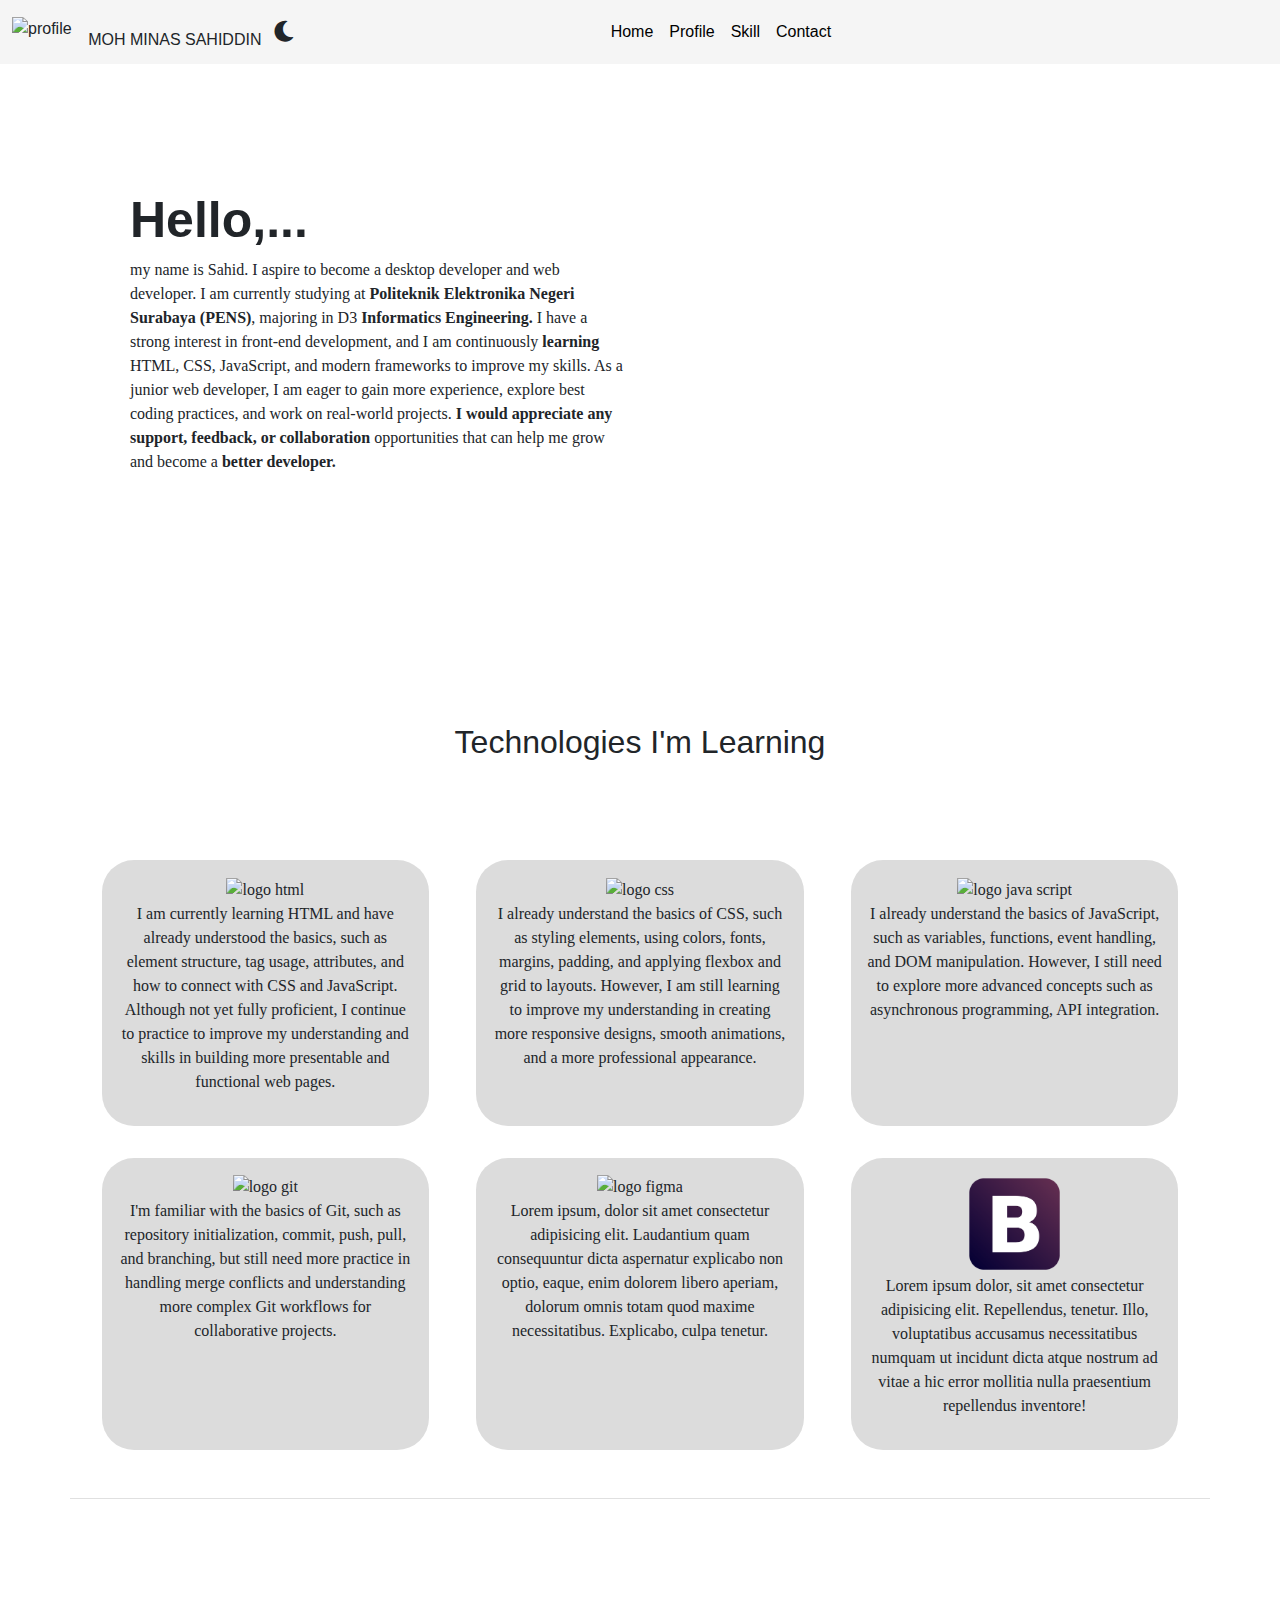
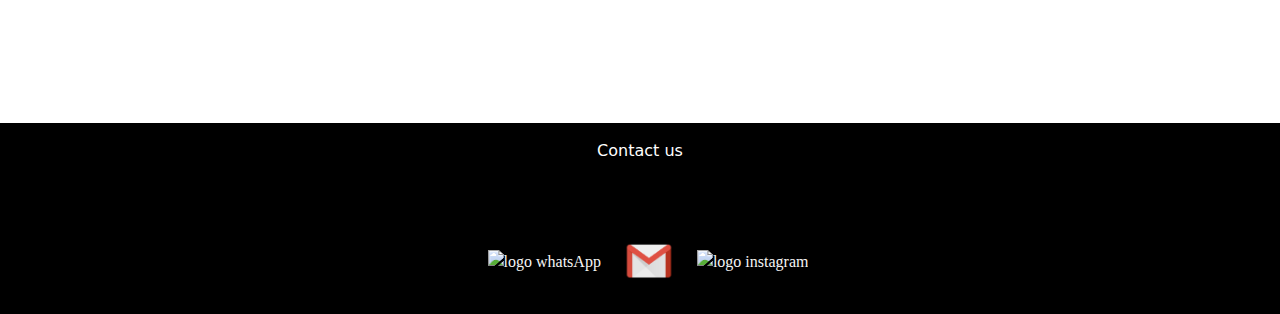
==== commit 359df311: "display button mode dark" ====
--- a/index.html
+++ b/index.html
@@ -25,10 +25,16 @@
     <div class="container-fluid">
       <img src="asset/man.png" alt="profile" class="me-1">
       <h6 class="pt-3 mb-0">MOH MINAS SAHIDDIN</h6>
-      <button class="navbar-toggler" type="button" data-bs-toggle="collapse" data-bs-target="#navbarNavAltMarkup"
-        aria-controls="navbarNavAltMarkup" aria-expanded="false" aria-label="Toggle navigation">
-        <span class="navbar-toggler-icon"></span>
-      </button>
+      <div class="ms-auto d-flex align-items-center">
+        <!-- Dark/Light mode switch button -->
+        <button id="theme-toggle" class="btn btn-secondary me-2">
+          <i class="fas fa-moon"></i>
+        </button>
+        <button class="navbar-toggler" type="button" data-bs-toggle="collapse" data-bs-target="#navbarNavAltMarkup"
+          aria-controls="navbarNavAltMarkup" aria-expanded="false" aria-label="Toggle navigation">
+          <span class="navbar-toggler-icon"></span>
+        </button>
+      </div>
       <div class="collapse navbar-collapse" id="navbarNavAltMarkup">
         <!-- Navbar links -->
         <div class="navbar-nav">
@@ -37,10 +43,6 @@
           <a class="nav-link active" href="#Name-Skill">Skill</a>
           <a class="nav-link active" href="#Contact" tabindex="-1" aria-disabled="true">Contact</a>
         </div>
-        <!-- Dark/Light mode switch button -->
-        <button id="theme-toggle" class="btn btn-secondary ms-auto">
-          <i class="fas fa-moon"></i>
-        </button>
       </div>
     </div>
   </nav>
--- a/blog.css
+++ b/blog.css
@@ -4,9 +4,7 @@
   font-optical-sizing: auto;
   font-weight: weight;
   font-style: normal;
-  font-variation-settings:
-    "wdth" 100,
-    "YTLC" 500;
+  font-variation-settings: "wdth" 100, "YTLC" 500;
 }
 
 /* Body background color */
@@ -17,10 +15,19 @@
 
 /* Navbar styles */
 nav {
-  /* font-family: 'Gill Sans', 'Gill Sans MT', Calibri, 'Trebuchet MS', sans-serif; */
   font-family: 'Lucida Sans', 'Lucida Sans Regular', 'Lucida Grande', 'Lucida Sans Unicode', Geneva, Verdana, sans-serif;
   background-color: #F5F5F5;
   transition: background-color 0.3s ease-in-out;
+}
+
+/* Navbar link styles */
+.navbar-nav .nav-link {
+  transition: transform 0.3s ease-in-out;
+}
+
+/* Navbar link hover styles */
+.navbar-nav .nav-link:hover {
+  transform: scale(1.1);
 }
 
 /* Container styles */
@@ -49,10 +56,6 @@
 .navbar-nav {
   border-radius: 1rem;
   margin-left: 30%;
-  -webkit-border-radius: 1rem;
-  -moz-border-radius: 1rem;
-  -ms-border-radius: 1rem;
-  -o-border-radius: 1rem;
 }
 
 /* Navbar heading styles */
@@ -62,14 +65,9 @@
 
 /* Profile image styles */
 #profile {
-  /* border: 1px solid; */
   border-radius: 20rem;
   height: 27rem;
   transition: all 0.3s ease-in-out;
-  -webkit-border-radius: 20rem;
-  -moz-border-radius: 20rem;
-  -ms-border-radius: 20rem;
-  -o-border-radius: 20rem;
 }
 
 /* Background class */
@@ -83,91 +81,53 @@
   background-color: bisque;
 }
 
+/* Card container styles */
+#card, #col2 {
+  display: flex;
+  flex-wrap: wrap;
+  justify-content: space-around;
+  gap: 2rem;
+}
+
+/* Card div styles */
+#card div, #col2 div {
+  flex: 1 1 30%;
+  max-width: 30%;
+  box-sizing: border-box;
+  padding: 1rem;
+  margin: 1rem 0;
+  background-color: gainsboro;
+  border-radius: 2rem;
+  text-align: center;
+  transition: background-color 0.3s ease-in-out, transform 0.3s ease-in-out;
+  animation: shake 3s infinite ease-in-out;
+}
+
 /* Card image styles */
-#card img {
+#card img, #col2 img {
   width: 100%;
   height: 100px;
   object-fit: contain;
   transition: transform 0.3s ease-in-out;
 }
 
-/* Card div styles */
-#card div {
-  font-family: Cambria, Cochin, Georgia, Times, 'Times New Roman', serif;
-  transition: background-color 0.3s ease-in-out, transform 0.3s ease-in-out;
-  animation: shake 3s infinite ease-in-out;
-  padding-top: 0.5rem;
-  margin-top: 2rem;
-  margin-left: 2rem;
-  background-color: gainsboro;
-  /*border: 3px solid rgb(38, 38, 49);
-  *//*border-style: double;
-  */border-radius: 2rem;
-  -webkit-border-radius: 2rem;
-  -moz-border-radius: 2rem;
-  -ms-border-radius: 2rem;
-  -o-border-radius: 2rem;
-  text-align: center;
-  -webkit-transition: 1s;
-  -moz-transition: 1s;
-  -ms-transition: 1s;
-  -o-transition: 1s;
-  -webkit-animation: shake 3s infinite ease-in-out;
-}
-
-/* Column 2 div styles */
-#col2 div {
-  font-family: Cambria, Cochin, Georgia, Times, 'Times New Roman', serif;
-  transition: background-color 0.3s ease-in-out, transform 0.3s ease-in-out;
-  animation: shake 3s infinite ease-in-out;
-  padding-top: 0.5rem;
-  text-align: center;
-  margin-left: 2rem;
-  background-color: gainsboro;
-  margin-top: 2rem;
-  /*border: 3px solid rgb(38, 38, 49);
-  *//*border-style: double;
-  */border-radius: 2rem;
-  -webkit-border-radius: 2rem;
-  -moz-border-radius: 2rem;
-  -ms-border-radius: 2rem;
-  -o-border-radius: 2rem;
-  -webkit-transition: background-color 0.3s ease-in-out;
-  -moz-transition: background-color 0.3s ease-in-out;
-  -ms-transition: background-color 0.3s ease-in-out;
-  -o-transition: background-color 0.3s ease-in-out;
-}
-
-/* Column 2 image styles */
-#col2 img {
-  width: 100%;
-  height: 100px;
-  object-fit: contain;
-  transition: transform 0.3s ease-in-out;
-}
-
 /* Card hover styles */
-#card div:hover {
+#card div:hover, #col2 div:hover {
   background-color: gray;
   color: #FFFFFF;
   transform: scale(1.05);
 }
 
-#card div:hover img {
-  filter: brightness(120%);
+#card div:hover img, #col2 div:hover img {
   transform: scale(1.1);
 }
 
-/* Column 2 hover styles */
-#col2 div:hover {
-  background-color: gray;
-  color: #FFFFFF;
-  transform: scale(1.05);
-}
-
-#col2 div:hover img {
-  filter: brightness(120%);
-  transform: scale(1.1);
+/* Media queries for small screens */
+@media (max-width: 768px) {
+  #card div, #col2 div {
+    flex: 1 1 100%;
+    max-width: 100%;
+  }
 }
 
 /* Footer styles */
@@ -187,7 +147,7 @@
 /* Shake animation */
 @keyframes shake {
   0% { transform: translateY(0); }
-  50% { transform: translateY(-10px); } /* Naik sedikit */
+  50% { transform: translateY(-10px); }
   100% { transform: translateY(0); }
 }
 
@@ -231,12 +191,17 @@
   background-color: #1F1F1F;
 }
 
+.dark-mode .navbar-toggler-icon {
+  filter: invert(1);
+}
+
 .dark-mode .navbar-nav .nav-link {
   color: #E0E0E0;
 }
 
 .dark-mode .navbar-nav .nav-link:hover {
   color: #BBBBBB;
+  transform: scale(1.1);
 }
 
 .dark-mode footer {
@@ -249,27 +214,21 @@
   border-radius: 4rem;
 }
 
-.dark-mode #card div {
+.dark-mode #card div, .dark-mode #col2 div {
   background-color: #2C2C2C;
   color: #E0E0E0;
 }
 
-.dark-mode #col2 div {
-  background-color: #2C2C2C;
-  color: #E0E0E0;
-}
-
-.dark-mode #card div:hover {
+.dark-mode #card div:hover, .dark-mode #col2 div:hover {
   background-color: #3C3C3C;
 }
 
-.dark-mode #col2 div:hover {
-  background-color: #3C3C3C;
-}
-
-.dark-mode #card img,
-.dark-mode #col2 img {
-  filter: brightness(80%);
+.dark-mode #card img, .dark-mode #col2 img {
+  filter: grayscale(100%);
+}
+
+.dark-mode #card div:hover img, .dark-mode #col2 div:hover img {
+  filter: grayscale(0%);
 }
 
 .dark-mode #theme-toggle {
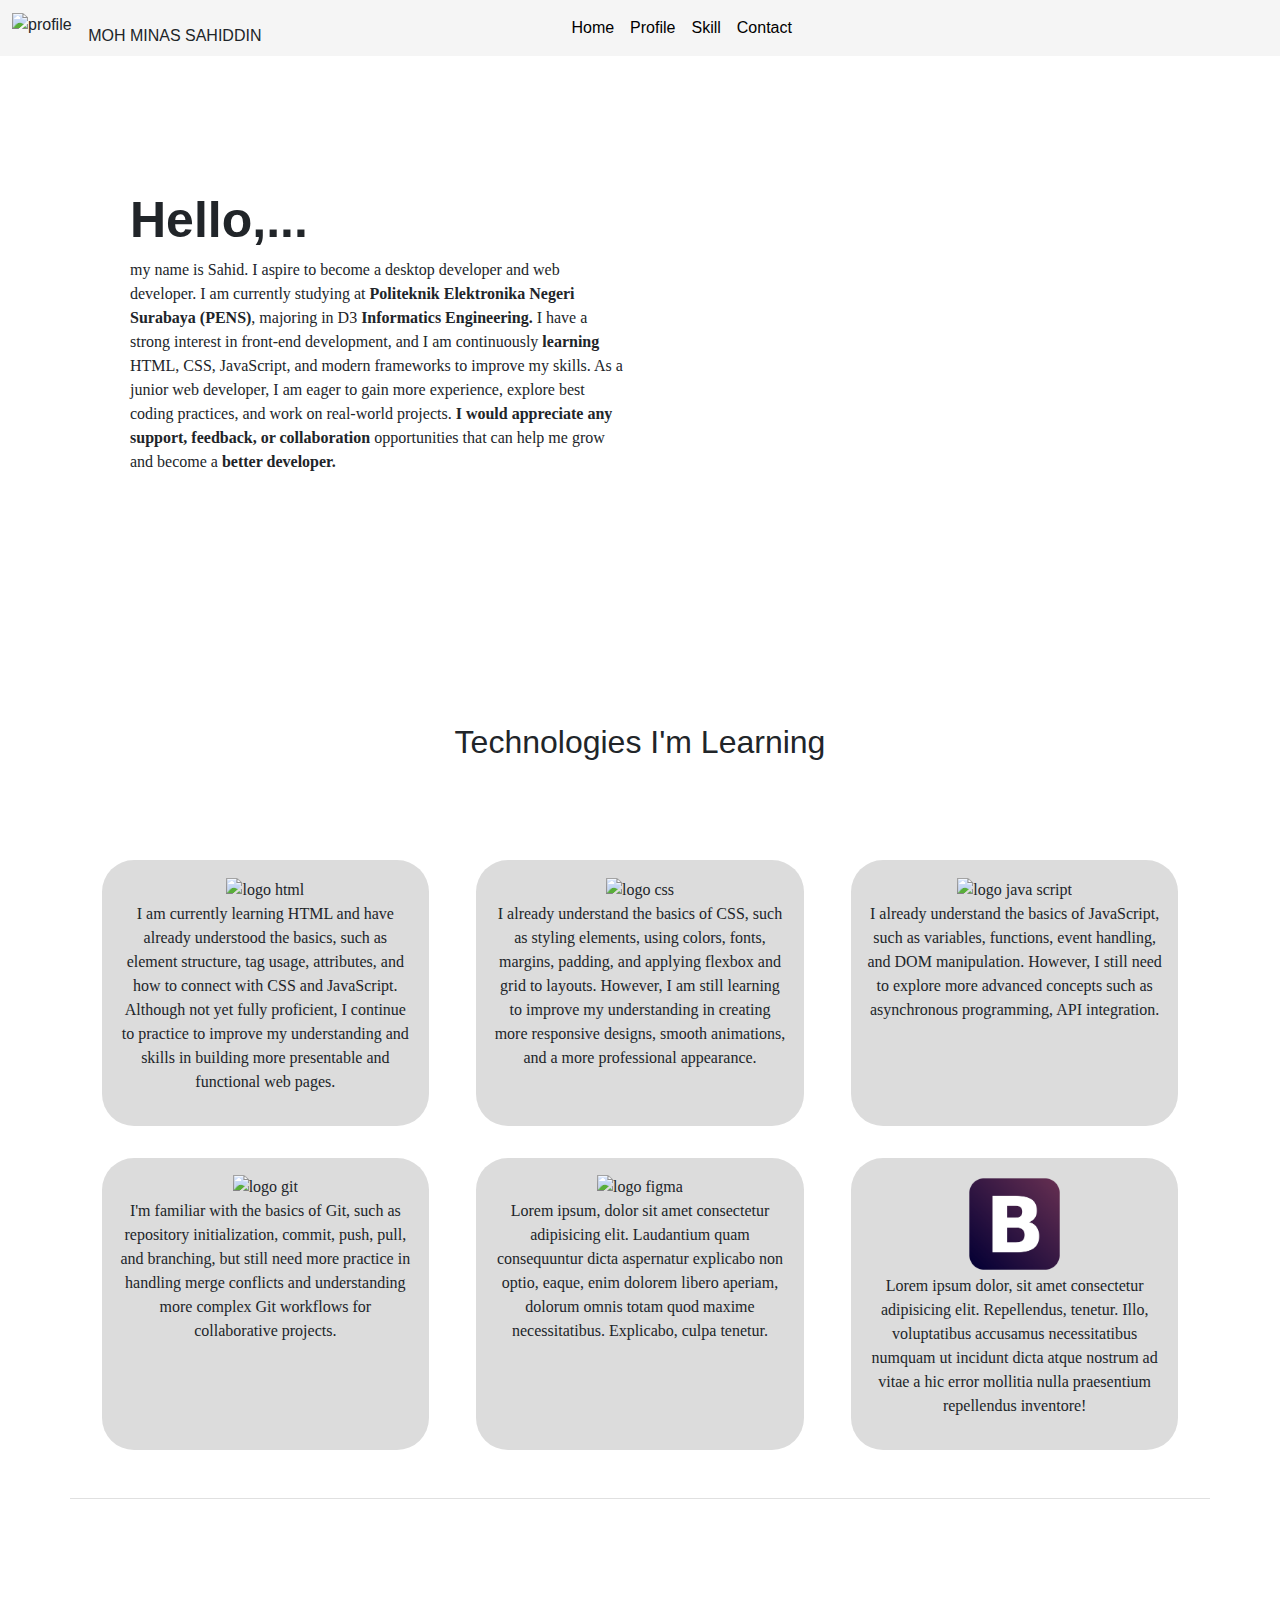
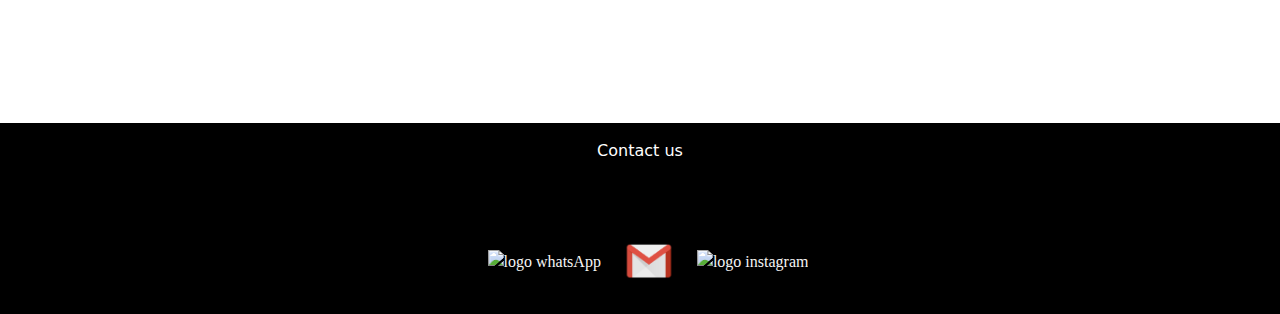
==== commit 78cf0c23: "login dashboard" ====
--- a/index.html
+++ b/index.html
@@ -4,110 +4,111 @@
   <meta charset="UTF-8">
   <meta name="viewport" content="width=device-width, initial-scale=1.0">
   <title>minas sahiddin</title>
-  <!-- Bootstrap CSS -->
   <link href="https://cdn.jsdelivr.net/npm/bootstrap@5.3.3/dist/css/bootstrap.min.css" rel="stylesheet" integrity="sha384-QWTKZyjpPEjISv5WaRU9OFeRpok6YctnYmDr5pNlyT2bRjXh0JMhjY6hW+ALEwIH" crossorigin="anonymous">
-  <!-- AOS CSS -->
+  <link href="https://cdn.jsdelivr.net/npm/bootstrap@5.0.2/dist/css/bootstrap.min.css" rel="stylesheet" integrity="sha384-EVSTQN3/azprG1Anm3QDgpJLIm9Nao0Yz1ztcQTwFspd3yD65VohhpuuCOmLASjC" crossorigin="anonymous">
   <link rel="stylesheet" href="https://cdnjs.cloudflare.com/ajax/libs/aos/2.3.4/aos.css">
-  <!-- Google Fonts -->
   <link rel="preconnect" href="https://fonts.googleapis.com">
   <link rel="preconnect" href="https://fonts.gstatic.com" crossorigin>
-  <link href="https://fonts.googleapis.com/css2?family=Nunito+Sans:ital,opsz,wght@0,6..12,200..1000&family=Open+Sans:ital,wght@0,300..800&family=Roboto+Flex:opsz,wght@8..144,100..1000&family=Roboto:ital,wght@0,100..900&display=swap" rel="stylesheet">
-  <!-- Favicon -->
+  <link href="https://fonts.googleapis.com/css2?family=Nunito+Sans:ital,opsz,wght@0,6..12,200..1000;1,6..12,200..1000&family=Open+Sans:ital,wght@0,300..800;1,300..800&family=Roboto+Flex:opsz,wght@8..144,100..1000&family=Roboto:ital,wght@0,100..900;1,100..900&display=swap" rel="stylesheet">
   <link rel="shortcut icon" href="asset/man.png" type="image/x-icon">
-  <!-- Font Awesome -->
-  <link rel="stylesheet" href="https://cdnjs.cloudflare.com/ajax/libs/font-awesome/6.0.0-beta3/css/all.min.css">
-  <!-- Custom CSS -->
   <link rel="stylesheet" href="blog.css">
 </head>
+</head>
 <body>
-  <!-- Navbar -->
+  <!-- nabar atas -->
   <nav class="navbar navbar-expand-lg fixed-top">
     <div class="container-fluid">
       <img src="asset/man.png" alt="profile" class="me-1">
       <h6 class="pt-3 mb-0">MOH MINAS SAHIDDIN</h6>
-      <div class="ms-auto d-flex align-items-center">
-        <!-- Dark/Light mode switch button -->
-        <button id="theme-toggle" class="btn btn-secondary me-2">
-          <i class="fas fa-moon"></i>
-        </button>
-        <button class="navbar-toggler" type="button" data-bs-toggle="collapse" data-bs-target="#navbarNavAltMarkup"
-          aria-controls="navbarNavAltMarkup" aria-expanded="false" aria-label="Toggle navigation">
-          <span class="navbar-toggler-icon"></span>
-        </button>
-      </div>
+      <button class="navbar-toggler" type="button" data-bs-toggle="collapse" data-bs-target="#navbarNavAltMarkup"
+        aria-controls="navbarNavAltMarkup" aria-expanded="false" aria-label="Toggle navigation">
+        <span class="navbar-toggler-icon"></span>
+      </button>
       <div class="collapse navbar-collapse" id="navbarNavAltMarkup">
-        <!-- Navbar links -->
+        <!-- if screen smaal navbar collabs become hambuger -->
         <div class="navbar-nav">
-          <a class="nav-link active" aria-current="page" href="#Profile">Home</a>
+          <a class="nav-link active"  aria-current="page" href="#Profile">Home</a>
           <a class="nav-link active" href="#Profile">Profile</a>
           <a class="nav-link active" href="#Name-Skill">Skill</a>
-          <a class="nav-link active" href="#Contact" tabindex="-1" aria-disabled="true">Contact</a>
+          <a class="nav-link active" href="#Contact" tabindex="-1" aria-disabled="true" >Contact</a>
+          <a class="nav-link active d-lg-none" href="login.html">login</a>
         </div>
       </div>
     </div>
   </nav>
-  <!-- Main content -->
-  <main class="container" id="Profile" data-aos="fade-up">
-    <div class="row p-5" data-aos="fade-up">
+  <main class="container " id="Profile">
+    <div class="row p-5">
       <p class="col mx-auto m-auto"><span>Hello,...</span><br> my name is Sahid. I aspire to become a desktop developer and web developer. I am currently studying at <strong>Politeknik Elektronika Negeri Surabaya (PENS)</strong>, majoring in D3 <strong>Informatics Engineering.</strong>
 
         I have a strong interest in front-end development, and I am continuously <strong>learning</strong> HTML, CSS, JavaScript, and modern frameworks to improve my skills. As a junior web developer, I am eager to gain more experience, explore best coding practices, and work on real-world projects.
 
         <strong>I would appreciate any support, feedback, or collaboration</strong> opportunities that can help me grow and become a <strong>better developer.</strong></p>
-      <img id="profile" class="col mx-auto m-auto order-sm-1" src="asset/fotowajah-removebg-preview.png" alt="pictures sahid" data-aos="fade-up">
-      <!-- Profile picture -->
+      <img id="profile" class="col mx-auto m-auto order-sm-1" src="asset/fotowajah-removebg-preview.png" alt="pictures sahid">
+      <!-- foto profile -->
+
     </div>
-    <div class="container" data-aos="fade-up">
-      <span id="Name-Skill" class="container text-center" data-aos="fade-up"><h2>Technologies I'm Learning</h2></span>
-      <div id="card" class="d-flex flex-column flex-lg-row" data-aos="fade-up">
-        <!-- Technology cards -->
-        <div class="" data-aos="fade-up">
-          <img src="asset/html2.png" alt="logo html">
+    <div class="container">
+      <span id="Name-Skill" class="container text-center"><h2>Technologies I'm Learning</h2></span>
+      <div id="card" class="d-flex flex-column flex-lg-row ">
+        <!-- dispay flex flex ori collom alias vertika atas bawah lalu kalau layar lage ke row atau kiri kanab atau horixontal -->
+        <div class="">
+          <img src="asset/html2.png " alt="logo html">
           <p>I am currently learning HTML and have already understood the basics, such as element structure, tag usage, attributes, and how to connect with CSS and JavaScript. Although not yet fully proficient, I continue to practice to improve my understanding and skills in building more presentable and functional web pages.</p>
         </div>
-        <div class="" data-aos="fade-up">
+<!-- heheheh -->
+        <div class="">
           <img src="asset/css.png" alt="logo css">
           <p>I already understand the basics of CSS, such as styling elements, using colors, fonts, margins, padding, and applying flexbox and grid to layouts. However, I am still learning to improve my understanding in creating more responsive designs, smooth animations, and a more professional appearance.</p>
         </div>
-        <div class="" data-aos="fade-up">
+        <div class="">
           <img src="asset/javaScript.png" alt="logo java script">
           <p>I already understand the basics of JavaScript, such as variables, functions, event handling, and DOM manipulation. However, I still need to explore more advanced concepts such as asynchronous programming, API integration.</p>
         </div>
       </div>
-      <div id="col2" class="d-flex flex-column flex-lg-row" data-aos="fade-up">
-        <div class="" data-aos="fade-up">
+      <div id="col2" class="d-flex flex-column flex-lg-row">
+        <div class="">
           <img id="git" src="asset/git.png" alt="logo git">
           <p>I'm familiar with the basics of Git, such as repository initialization, commit, push, pull, and branching, but still need more practice in handling merge conflicts and understanding more complex Git workflows for collaborative projects.</p>
         </div>
-        <div class="" data-aos="fade-up">
+        <div class="">
           <img id="figma" src="asset/figma.png" alt="logo figma">
-          <p>Lorem ipsum, dolor sit amet consectetur adipisicing elit. Laudantium quam consequuntur dicta aspernatur explicabo non optio, eaque, enim dolorem libero aperiam, dolorum omnis totam quod maxime necessitatibus. Explicabo, culpa tenetur.</p>
+          <p>Lorem ipsum, dolor sit amet consectetur adipisicing elit. Laudantium quam consequuntur dicta aspernatur explicabo non optio, eaque, enim dolorem libero aperiam, dolorum omnis totam quod maxime necessitatibus. Explicabo, culpa tenetur.
+          </p>
         </div>
-        <div class="" data-aos="fade-up">
+        <div class="">
           <img src="asset/bootstrap.png" alt="logo bootstrap">
           <p>Lorem ipsum dolor, sit amet consectetur adipisicing elit. Repellendus, tenetur. Illo, voluptatibus accusamus necessitatibus numquam ut incidunt dicta atque nostrum ad vitae a hic error mollitia nulla praesentium repellendus inventore!</p>
         </div>
       </div>
     </div>
   </main>
-  <!-- Footer -->
   <footer id="Contact" class="">
     <div>
       <p>Contact us</p>
-      <div id="Contact" class="container">
+      <div id="Contact" class="container ">
         <a href="https://api.whatsapp.com/send/?phone=6285707107042&text&type=phone_number&app_absent=0" target="blank"><img src="asset/whatsApp.png" alt="logo whatsApp"></a>
-        <a href="mailto:mohminassahiddin@gmal.com" target="blank"><img src="asset/email2.png" alt="logo email"></a>
+        <a  href="mailto:mohminassahiddin@gmal.com" target="blank"><img src="asset/email2.png" alt="logo email"></a>
         <a href="https://www.instagram.com/sahoddot?igsh=MTJnNGZ0N2V3cWhzcQ%3D%3D" target="blank"><img src="asset/instgram.png" alt="logo instagram"></a>
       </div>
     </div>
   </footer>
-  <!-- Bootstrap and other scripts -->
   <script src="https://cdn.jsdelivr.net/npm/@popperjs/core@2.9.2/dist/umd/popper.min.js" integrity="sha384-IQsoLXl5PILFhosVNubq5LC7Qb9DXgDA9i+tQ8Zj3iwWAwPtgFTxbJ8NT4GN1R8p" crossorigin="anonymous"></script>
-  <script src="https://cdn.jsdelivr.net/npm/bootstrap@5.0.2/dist/js/bootstrap.min.js" integrity="sha384-cVKIPhGWiC2Al4u+LWgxfKTRIcfu0JTxR+EQDz/bgldoEyl4H0zUF0QKbrJ0EcQF" crossorigin="anonymous"></script>
+<script src="https://cdn.jsdelivr.net/npm/bootstrap@5.0.2/dist/js/bootstrap.min.js" integrity="sha384-cVKIPhGWiC2Al4u+LWgxfKTRIcfu0JTxR+EQDz/bgldoEyl4H0zUF0QKbrJ0EcQF" crossorigin="anonymous"></script>
   <script src="https://cdn.jsdelivr.net/npm/bootstrap@5.0.2/dist/js/bootstrap.bundle.min.js" integrity="sha384-MrcW6ZMFYlzcLA8Nl+NtUVF0sA7MsXsP1UyJoMp4YLEuNSfAP+JcXn/tWtIaxVXM" crossorigin="anonymous"></script>
   <script src="https://cdn.jsdelivr.net/npm/bootstrap@5.3.3/dist/js/bootstrap.bundle.min.js" integrity="sha384-YvpcrYf0tY3lHB60NNkmXc5s9fDVZLESaAA55NDzOxhy9GkcIdslK1eN7N6jIeHz" crossorigin="anonymous"></script>
   <script src="https://code.jquery.com/jquery-3.7.1.min.js" integrity="sha256-/JqT3SQfawRcv/BIHPThkBvs0OEvtFFmqPF/lYI/Cxo=" crossorigin="anonymous"></script>
   <script src="https://cdnjs.cloudflare.com/ajax/libs/aos/2.3.4/aos.js"></script>
+  <script>
+    // Navbar Auto Close on Click
+    document.querySelectorAll(".nav-link").forEach(item => {
+      item.addEventListener("click", () => {
+        const navbarCollapse = document.querySelector(".navbar-collapse");
+        if (navbarCollapse.classList.contains("show")) {
+          new bootstrap.Collapse(navbarCollapse).hide();
+        }
+      });
+    });
+  </script>
   <script src="blog.js"></script>
 </body>
 </html>
--- a/blog.css
+++ b/blog.css
@@ -18,6 +18,9 @@
   font-family: 'Lucida Sans', 'Lucida Sans Regular', 'Lucida Grande', 'Lucida Sans Unicode', Geneva, Verdana, sans-serif;
   background-color: #F5F5F5;
   transition: background-color 0.3s ease-in-out;
+  display: flex;
+  justify-content: space-between;
+  align-items: center;
 }
 
 /* Navbar link styles */
@@ -251,3 +254,15 @@
 #theme-toggle:focus {
   outline: none;
 }
+
+/* Media queries for wide screens */
+@media (min-width: 992px) {
+  .navbar .ms-auto {
+    margin-left: auto;
+  }
+}
+
+/* Dashboard styles */
+.navbar-brand {
+  font-weight: bold;
+}
